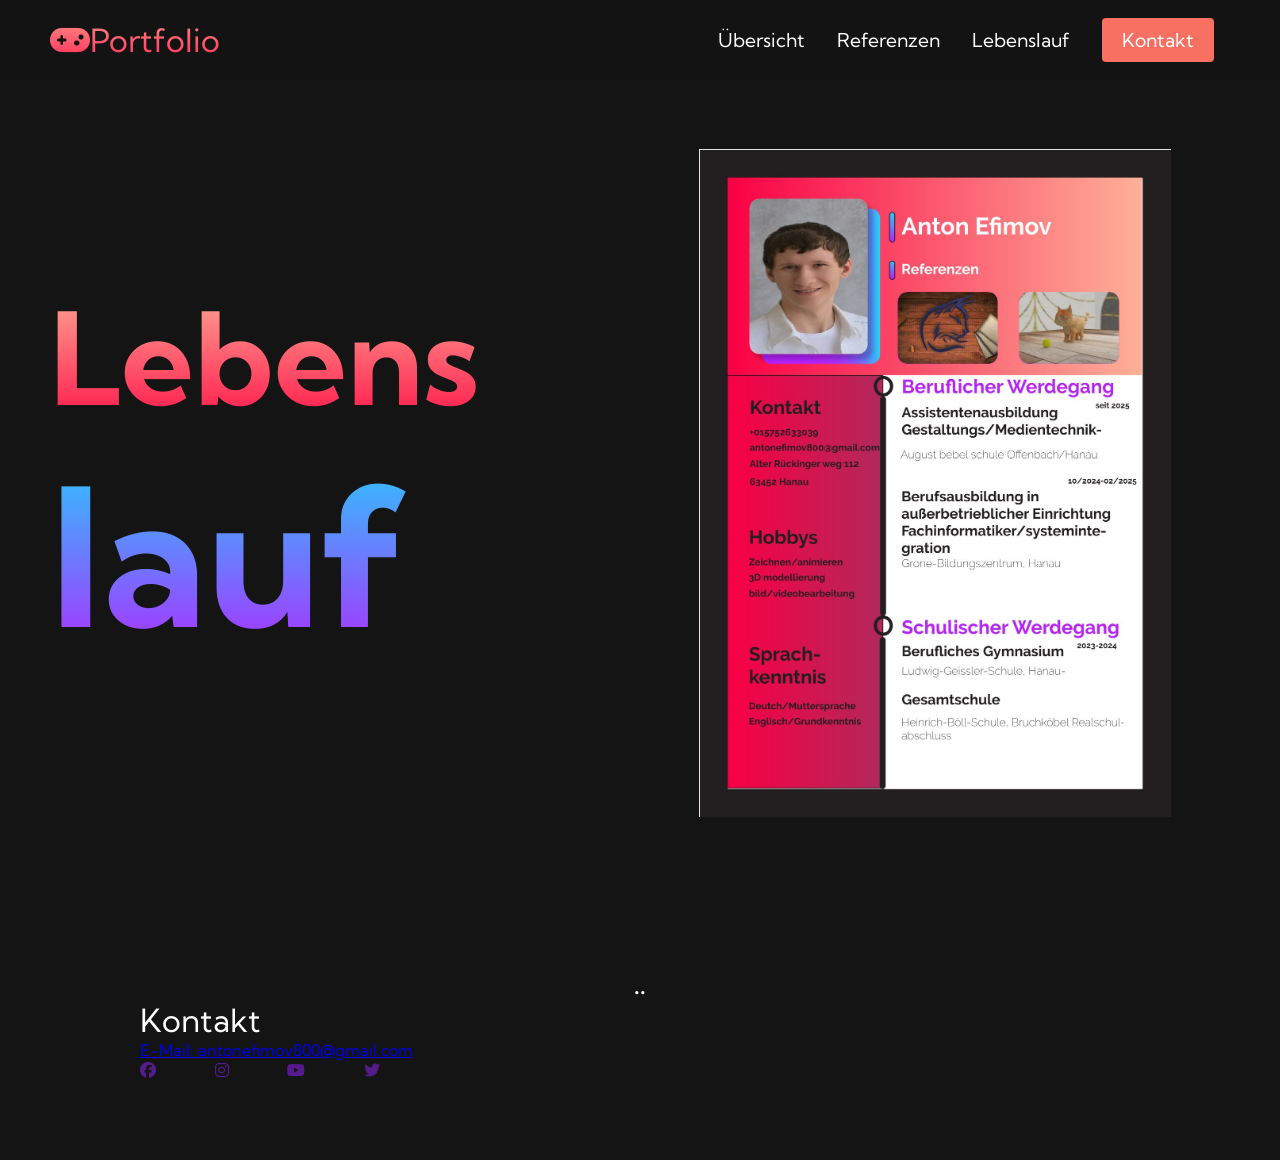
==== Lebenslauf.html @ 34f64ff2 "Add files via upload" ====
<!DOCTYPE html>
<html lang="en">
<head>
  <meta charset="UTF-8" />
  <meta name="viewport" content="width=device-width, 
  initial-scale=1.0"/>
  <title>Projekt RPG</title>
  <link rel="stylesheet" href="Lebenslauf.css"/>
  <link rel="stylesheet" href="https://cdnjs.cloudflare.com/ajax/libs/font-awesome/6.7.2/css/all.min.css" integrity="sha512-Evv84Mr4kqVGRNSgIGL/F/aIDqQb7xQ2vcrdIwxfjThSH8CSR7PBEakCr51Ck+w+/U6swU2Im1vVX0SVk9ABhg==" crossorigin="anonymous" referrerpolicy="no-referrer" />
  
  <link rel="preconnect" href="https://fonts.googleapis.com">
<link rel="preconnect" href="https://fonts.gstatic.com" crossorigin>
<link href="https://fonts.googleapis.com/css2?family=Kumbh+Sans&display=swap" rel="stylesheet">
<link href="file:///C:/Users/efimo/OneDrive/Desktop/Webseite-Arbeitsprope-%20Anton%20Efimov/Portfolio.html">


</head>
 <body>
   <!--Navbar Secktion-->
   <nav class="navbar">
     <div class="navbar__container">
       <a href="" id="navbar__logo">
         <i class="fa-solid fa-gamepad"></i>Portfolio
       </a>

       <div class="navbar__toggle" id="mobile-menu">
         <span class="bar"></span>
         <span class="bar"></span>
         <span class="bar"></span>
       </div>
       <ul class="navbar__menu">
         <li class="navbar__item">
           <a href="index.html" class="navbar__links">Übersicht</a>
         </li>
         <li class="navbar__item">
           <a href="#Projekte" class="navbar__links">Referenzen</a>
         </li>
         <li class="navbar__item">
           <a href="Lebenslauf.html" class="navbar__links">Lebenslauf</a>
         </li>
         <li class="navbar__btn">
           <a href="#Kontakt" class="button">Kontakt</a>
         </li>
        </ul>
     </div>
   </nav>
    
   <!--Hero Section-->
   <div class="main">
     <div class="main__container">
       <div class="main__content">
         <h1>Lebens</h1>
         <h2>lauf</h2>
         <p></p>

         </div>
         <div class="main__img--container">
           <a href="bilder/0.jpg" download>
         <img src='bilder/0.jpg' alt="pic" id="main__img">
         </a>
        </div>
     </div>
   </div>

  

   <!--Footer Sektion-->
   <div class="footer__container" id="Kontakt">
   <div class="footer__links">
    <div class="footer__links--wrapper">
     <div class="footer__link--items">
      <h2></h2>
      <a href=""></a>
      <a href=""></a>
      <a href=""></a>
      <a href=""></a>
      <a href=""></a>
     </div>
     <div class="footer__link--items">
      <h2></h2>
      <a href=""></a>
      <a href=""></a>
      <a href=""></a>
      <a href=""></a>
     </div>  
    </div>
    <div class="footer__links--wrapper">
      <div class="footer__link--items">
       <h2>.</h2>
       <a href=""> </a>
       <a href=""></a>
       <a href=""></a>
       <a href=""></a>
      </div>
      <div class="footer__link--items">
       <h2>.</h2>
       <a href=""></a>
       <a href=""></a>
       <a href=""></a>
       <a href=""></a>
      </div>  
     </div>
   </div>
   <div class="social__media">
    <div class="social__media--wrap">
      <div class="footer__logo">
        <a href="" id="footer__logo"><i class=fas
          fa-gem></i>Kontakt</a>
      </div>
      <p class="website__rights"><a href="mailto:antonefimov800@gmail.com">E-Mail: antonefimov800@gmail.com</a></p>
         <div class="social__icons">
          <a href="" class="social__icon--link" target="_blank">
            <i class="fab fa-facebook"></i>
          </a>
          <a href="" class="social__icon--link" target="_blank">
            <i class="fab fa-instagram"></i>
          </a>
          <a href="" class="social__icon--link" target="_blank">
            <i class="fab fa-youtube"></i>
          </a>
          <a href="" class="social__icon--link" target="_blank">
            <i class="fab fa-twitter"></i>
          </a>
         </div>
    </div>
   </div>
   </div>
   

   <script src="app.js"></script>       
  </body>
</html>
---- Lebenslauf.css ----
*{
  box-sizing: border-box;
  margin: 0;
  padding: 0;
  font-family: 'Kumbh Sans', sans-serif;
}

.navbar {
  background: #131313;
  height: 80px;
  display: flex;
  justify-content: center;
  align-items: center;
  font-size: 1.2rem;
  position: sticky;
  top: 0;
  z-index: 999;
}


.navbar__container {
  display: flex;
  justify-content: space-between;
  height: 80px;
  z-index: 1;
  width: 100%;
  max-width: 1300px;
  margin: 0 auto;
  padding: 0 50px;
}

#navbar__logo{
  background-color:#ff8177;
  background-image: linear-gradient(to top, #ff0844 0%, #ffb199 100%);
  background-size: 100%;
  -webkit-background-clip: text;
  -moz-background-clip: text;
  -webkit-text-fill-color: transparent;
  -moz-text-fill-color: transparent;
  display: flex;
  align-items: center;
  cursor: pointer;
  text-decoration: none;
  font-size: 2rem;
}

.fa-gem{
  margin-right: 0.5rem;
}

.navbar__menu{
  display: flex;
  align-items: center;
  list-style: none;
  text-align: center;
}

.navbar__item{
  height: 80px;
}

.navbar__links {
  color: #fff;
  display: flex;
  align-items: center;
  justify-content: center;
  text-decoration: none;
  padding: 0 1rem;
  height: 100%;
}

.navbar__btn {
 display: flex;
 justify-content: center;
 align-items: center;
 padding: 0 1rem;
 width: 100%;
}

.button{
  display: flex;
  justify-content: center;
  align-items: center;
  text-decoration: none;
  padding: 10px 20px;
  height: 100%;
  width: 100%;
  border: none;
  outline: none;
  border-radius: 4px;
  background: #f77062;
  color: #fff;
}

.button:hover{
  background: #4837ff;
  transition: all 0.3s ease;
}

.navbar__links:hover{
  color: #f77062;
  transition: all 0.3s ease;
}

@media screen and (max-width: 960px) {
  .navbar__container {
    display: flex;
    justify-content: space-between;
    align-items: center;
    height: 80px;
    width: 100%;
    max-width: 1300px;
    padding: 0;
    z-index: 10;
  }

  .navbar__menu {
    display: grid;
    grid-template-columns: 1fr;
    width: 100%;
    margin: 0;
    position: absolute;
    top: -100vh;
    opacity: 0;
    transition: all 0.5s ease;
    height: 50vh;
    background: #131313;
    z-index: 1;
  }

  .navbar__menu.active {
    top: 100%;
    opacity: 1;
    z-index: 99;
    font-size: 1.6rem;
  }

  #navbar__logo {
    padding-left: 25px;
  }

  
  .navbar__toggle .bar {
    display: block;
    width: 25px;
    height: 3px;
    margin: 5px auto;
    background: #fff;
    cursor: pointer;
    transition: all 0.3s ease-in-out;
  }

  .navbar__item {
    width: 100%;
  }

  .navbar__links {
    display: flex;
    justify-content: center;
    align-items: center;
    padding: 2rem;
    width: 100%;
    text-align: center;
  }

  #mobile-menu {
    position: absolute;
    top: 20%;
    right: 5%;
    transform: translate(5%, 20%);
  }

  .navbar__btn {
    padding-bottom: 2rem;
  }

  .button {
    display: flex;
    justify-content: center;
    align-items: center;
    width: 80%;
    height: 80px;
    margin: 0 auto;
  }

 
  #mobile-menu.is-active .bar:nth-child(2) {
    opacity: 0;
  }

  #mobile-menu.is-active .bar:nth-child(1) {
    transform: translateY(8px) rotate(45deg);
  }

  #mobile-menu.is-active .bar:nth-child(3) {
    transform: translateY(-8px) rotate(-45deg);
  }
}


/*Hero Section CSS*/
.main {
  background-color: #141414;
}

.main__container {
  display: grid;
  grid-template-columns: 1fr 1fr;
  align-items: center;
  justify-self: center;
  margin: 0 auto;
  height: 90vh;
  background-color: #141414;
  z-index: 1;
  width: 100%;
  max-width: 1300px;
  padding: 0 50px;
}

.main__content h1 {
  font-size: 8rem;
  background-color: #ff8177;
  background-image: linear-gradient(to top, #ff0844 0%, #ffb199 100%);
  background-size: 100%;
  -webkit-background-clip: text;
  -moz-background-clip: text;
  background-clip: text;
  -webkit-text-fill-color: transparent;
  -moz-text-fill-color: transparent;
}

.main__content h2 {
  font-size: 12rem;
  background-color: #ff8177;
  background-image: linear-gradient(to top, #b721ff 0%, #21d4fd 100%);
  background-size: 100%;
  -webkit-background-clip: text;
  -moz-background-clip: text;
  background-clip: text;
  -webkit-text-fill-color: transparent;
  -moz-text-fill-color: transparent;
}

.main__content p{
  margin-top: 1rem;
  font-size: 2rem;
  font-weight:700;
  color: #fff;
}


.main__img--container {
  text-align: center;
}

#main__img{
  height: 80%;
  width: 80%;
}

/*Mobile*/
@media screen and (max-width: 768px) {
  .main__container{
    display: grid;
    grid-template-columns: auto;
    align-items: center;
    justify-self: center;
    width: 100%;
    margin: 0 auto;
    height: 90vh;
  }

  .main__content {
    text-align: center;
    margin-bottom: 4rem;
  }

  .main__content h1 {
    font-size: 5rem;
    margin-top: 2rem;
  }

  .main__content h2 {
    font-size: 9rem;
  }

  .main__content p {
  margin-top: 1rem;
  font-size: 1.5rem;
  }
  
}


@media screen and (max-width: 480px) {
  .main__content h1 {
    font-size: 2rem;
    margin-top: 3rem;
  }

  .main__content h2 {
    font-size: 2rem;
  }

  .main__content p {
  margin-top: 2rem;
  font-size: 1.5rem;
  }

  .main__btn{
     padding: 12px 36px;
     margin: 2.5rem 0;
  }

}

/*Servies Section CSS */
.services {
  background: #141414;
  display: flex;
  flex-direction: column;
  align-items: center;
  height: 100vh;
}

.services h1 {
  background-color: #ff8177;
  background-image: linear-gradient(
    to right,
     #ff8177 0%,
     #ff867a 0%,
     #ff8c7f 21%,
     #f99185 52%,
     #cf556c 78%,
     #b12a5b 100%
   );
   background-size: 100%;
   margin-bottom: 5rem;
   font-size: 2.5rem;
   -webkit-background-clip: text;
   -moz-background-clip: text;
   background-clip: text;
   -webkit-text-fill-color: transparent;
   -moz-text-fill-color: transparent;
}

.services__container{
  display: flex;
  justify-content: center;
  flex-wrap: wrap;
}

.services__card {
  margin: 3rem;
  height: 425px;
  width: 400px;
  border-radius : 4px;
  background-image: linear-gradient(to bottom, rgba(0,0,0,0) 0%, rgba(17,
  17,17, 0.6) 100%), url('bilder/katze.png');
  background-size: cover;
  position: relative;
  color: #fff;
}

.services__card:nth-child(2) {
  background-image: linear-gradient(
    to bottom,
    rgba(0,0,0,0) 0%,
    rgba(17,17,17,0.6) 100%
  ),
  url('bilder/Bild.png');
}

.services h2 {
  position:absolute;
  top: 350px;
  left: 30px;
}

.services__card p {
  position: absolute;
  top: 400px;
  left: 30px;
}

.services__card button{
  color: #fff;
  padding: 10px 20px;
  border: none;
  outline: none;
  border-radius: 4px;
  background: #f77062;
  position: absolute;
  top: 440px;
  left: 30px;
  font-size: 1rem;
  cursor: pointer;
}

.services__card:hover {
  transform: scale(1.075);
  transition: 0.2s ease-in;
  cursor: pointer;
}

@media screen and (max-width: 960px) {
  .services {
    height: 1600px;
  }

  .services h1 {
    font-size: 2rem;
    margin-top: 12rem;
  }
}

@media screen and (max-width: 480px) {
  .services{
    height: 1400px;
  }

  .services h1 {
    font-size: 1.2rem;
  }

  .services__card {
    width: 300px;
  }
}

/* Footer CSS */
.footer__container{
  background-color: #141414;
  padding: 5rem 0;
  display: flex;
  flex-direction: column;
  justify-content: center;
  align-items: center;
}

#footer__logo {
  color: #fff;
  display: flex;
  align-items: center;
  cursor: pointer;
  text-decoration: none;
  font-size: 2rem;
}

.footer__links {
  width: 100%;
  max-width: 1000px;
  display: flex;
  justify-content: center;
  color: #fff;
}

.footer__links--wrapper{
  display: flex;
}

.footer__links--items{
  display:flex ;
  flex-direction: column;
  align-items: flex-start;
  width: 160px;
  text-align: left;
  width: 160px;
  box-sizing: border-box;
}

.footer__links--items h2 {
  margin-bottom: 16px;
}

.footer__links--items > h2 {
  color: #fff;
}

.footer__link--items a {
  color: #fff;
  text-decoration: none;
  margin-bottom: 0.5rem;
}

.footer__links--items a:hover {
  color: #e9e9e9;
  transition: 0.3s ease-out;
}

/* Social Icons*/
.social__icons--link {
  color: #fff;
  font-size: 24px;
}

.social__media {
  max-width: 1000px;
  width: 100%;
}

.social__media--warp {
  display: flex;
  justify-content: space-between;
  align-items: center;
  width: 90%;
  max-width: 1000px;
  margin: 40px auto 0 auto;
}

.social__icons {
  display: flex;
  justify-content: space-between;
  align-items: center;
  width: 240px;
}

.social__logo {
  color: #fff;
  justify-self: flex-start;
  margin-left: 20px;
  cursor: pointer;
  text-decoration: none;
  font-size: 2rem;
  display: flex;
  align-items: center;
  margin-bottom: 16px;
}

.website__rights {
  color: #fff;
}

@media screen and (max-width: 820px) {
 .footer__links {
  padding-top: 2rem;
 }

 #footer__logo {
  margin-bottom: 2rem;
 }

 .website__rights {
  margin-bottom: 2rem;
 }

 .footer__links--wrapper {
  flex-direction: column;
 }

 .social__media--warp {
  flex-direction: column;
 }
}

@media screen and (max-width: 480px) {
  .footer__link--items {
    margin: 0;
    padding: 10px;
    width: 100%;
  }
}
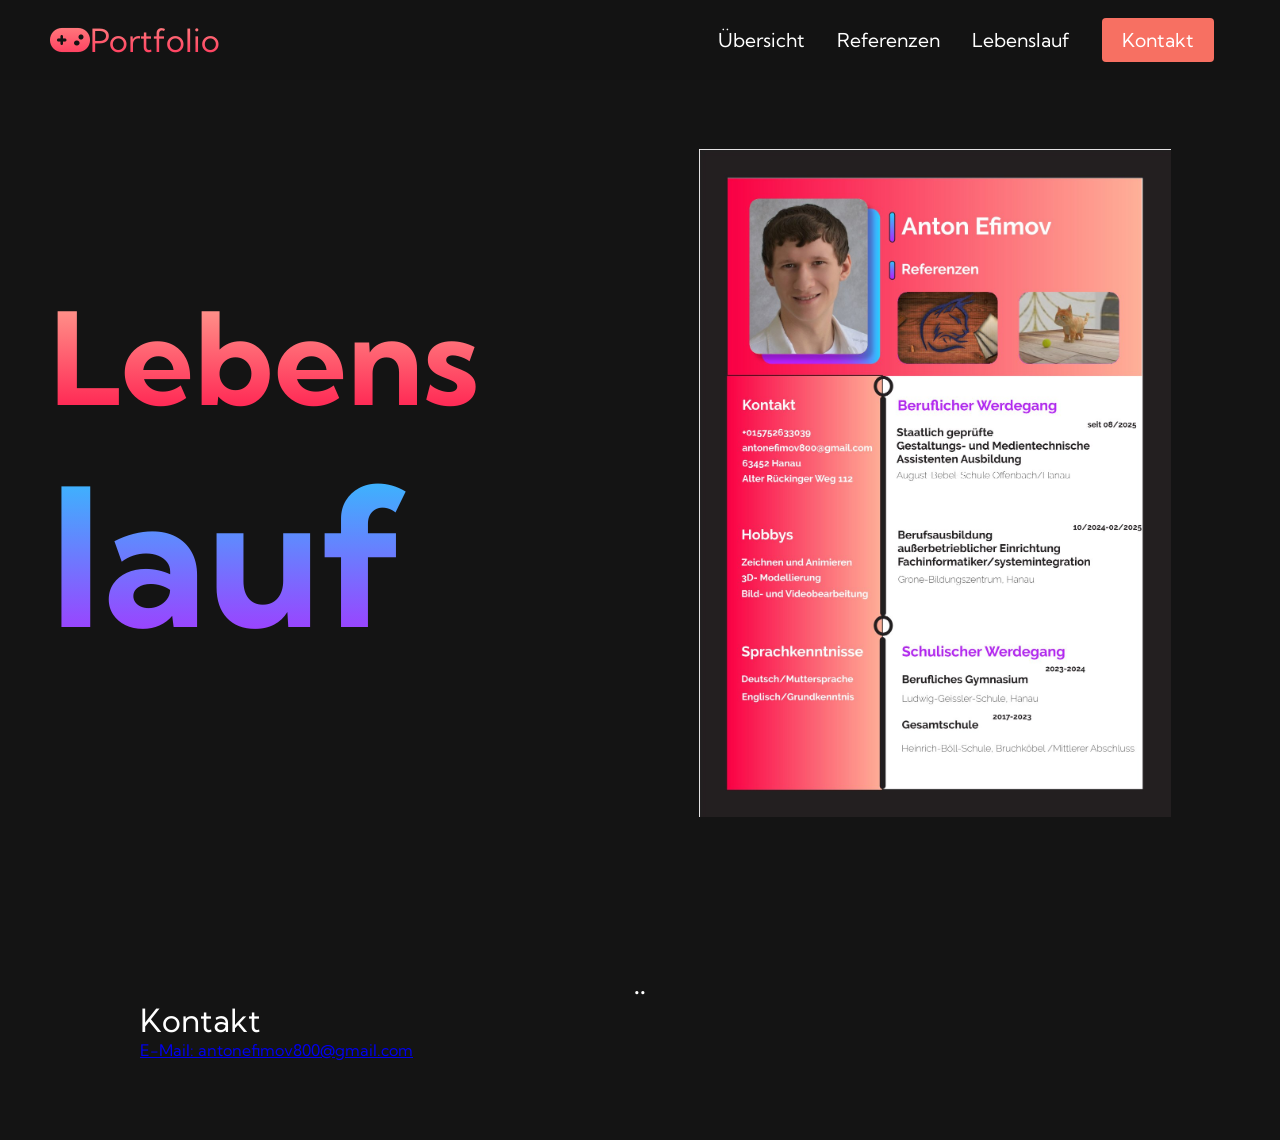
==== commit 6ea1eaeb: "Update Lebenslauf.html" ====
--- a/Lebenslauf.html
+++ b/Lebenslauf.html
@@ -108,18 +108,13 @@
           fa-gem></i>Kontakt</a>
       </div>
       <p class="website__rights"><a href="mailto:antonefimov800@gmail.com">E-Mail: antonefimov800@gmail.com</a></p>
-         <div class="social__icons">
           <a href="" class="social__icon--link" target="_blank">
-            <i class="fab fa-facebook"></i>
           </a>
           <a href="" class="social__icon--link" target="_blank">
-            <i class="fab fa-instagram"></i>
           </a>
           <a href="" class="social__icon--link" target="_blank">
-            <i class="fab fa-youtube"></i>
           </a>
           <a href="" class="social__icon--link" target="_blank">
-            <i class="fab fa-twitter"></i>
           </a>
          </div>
     </div>
@@ -132,3 +127,4 @@
 </html>
 
 
+
